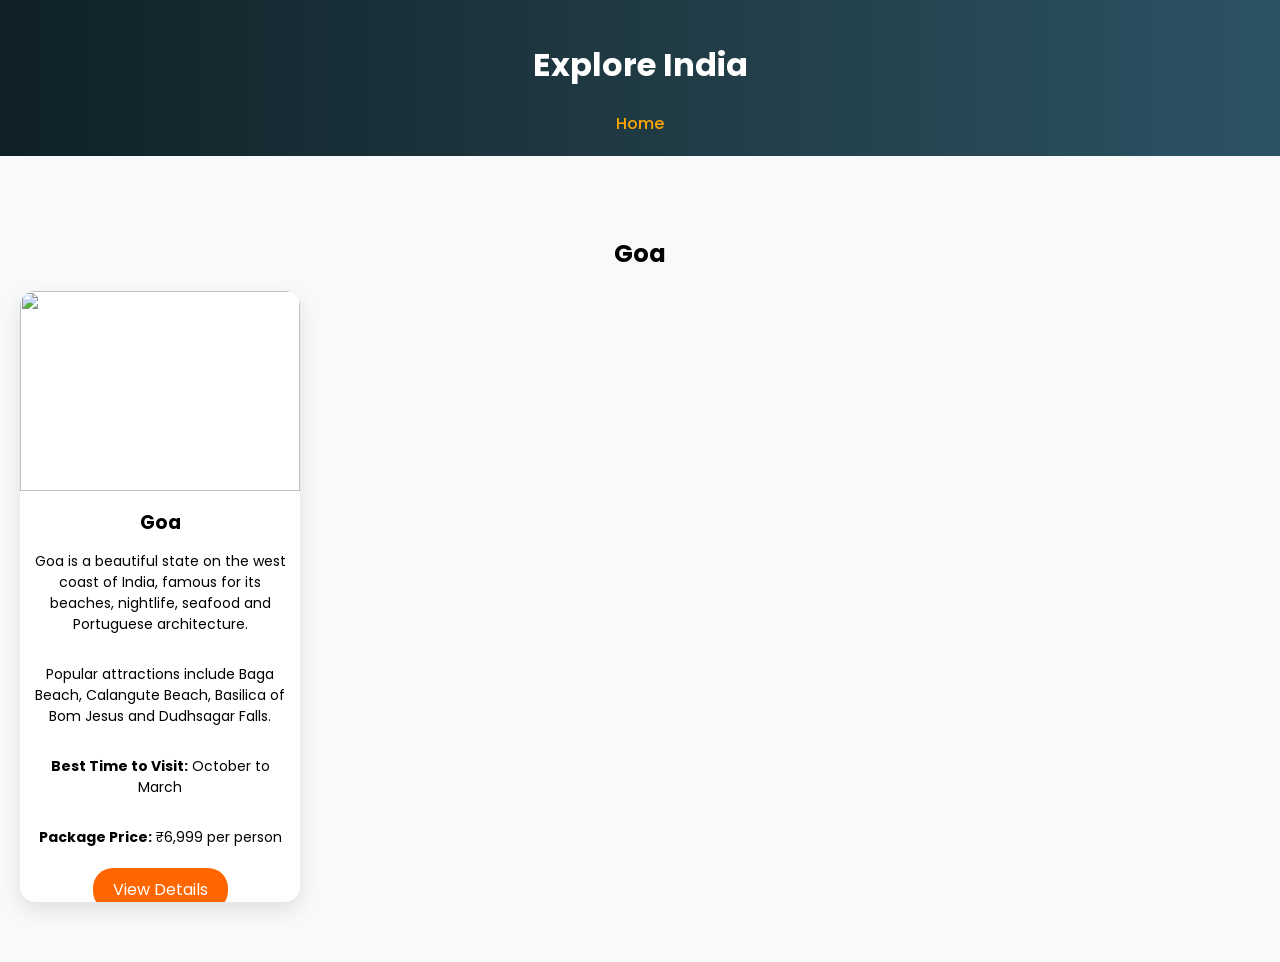
==== goa.html @ 16b7b4cb "firstcommit" ====
<!DOCTYPE html>
<html lang="en">
<head>
    <meta charset="UTF-8">
    <title>goa - Explore India</title>
    <link rel="stylesheet" href="style.css">
</head>
<body>

<header>
    <h1>Explore India</h1>
    <nav>
        <a href="index.html">Home</a>
    </nav>
</header>

<section class="place-details">
    <h1>Goa</h1>
    <div class="place-card">
    <img src="images/goa.jpg" >
    <h3>Goa</h3>
    <p>
        Goa is a beautiful state on the west coast of India,
        famous for its beaches, nightlife, seafood and Portuguese architecture.
    </p>
    <p>
        Popular attractions include Baga Beach, Calangute Beach,
        Basilica of Bom Jesus and Dudhsagar Falls.
    </p>
    <p><strong>Best Time to Visit:</strong> October to March</p>
    <p><strong>Package Price:</strong> ₹6,999 per person</p>
    <a href="goa.html" class="btn">View Details</a>
</div>
</section>
</body>
</html>
---- style.css ----
@import url('https://fonts.googleapis.com/css2?family=Poppins:wght@300;500;700&display=swap');

body {
    margin: 0;
    font-family: 'Poppins', sans-serif;
    text-align: center;
    background-color: #f8f9fa;
}

/* HEADER */
header {
    background: linear-gradient(to right, #0f2027, #203a43, #2c5364);
    color: white;
    padding: 20px;
}

nav a {
    color: orange;
    margin: 0 15px;
    text-decoration: none;
    font-weight: 500;
}

nav a:hover {
    color: yellow;
}

/* HERO */
.hero {
    height: 100vh;
    background: url("assets/backgroundimage.jpg") center/cover no-repeat;
    display: flex;
    flex-direction: column;
    justify-content: center;
    align-items: center;
    color: white;
}

/* BUTTONS */
button, .btn {
    padding: 10px 20px;
    background: #ff6600;
    color: white;
    border: none;
    border-radius: 20px;
    cursor: pointer;
    text-decoration: none;
}

button:hover, .btn:hover {
    background: #e65c00;
}
#contact textarea {
    width: 90%;
    padding: 10px;
    margin: 8px 0;
    border-radius: 8px;
    border: 1px solid #ccc;
    font-family: 'Poppins', sans-serif;
}

/* SECTIONS */
section {
    padding: 60px 20px;
}

#about, #contact {
    background: #f2f2f2;
}

/* PLACES SECTION */
.places-container {
    display: flex;
    flex-wrap: wrap;
    justify-content: center;
    gap: 20px;
}

/* UNIFIED CARD STYLE */
.card, .place-card {
    width: 280px;
    background: white;
    border-radius: 15px;
    overflow: hidden;
    box-shadow: 0 8px 20px rgba(0,0,0,0.1);
    transition: 0.3s;
}

.card:hover, .place-card:hover {
    transform: translateY(-10px);
}

.card img, .place-card img {
    width: 100%;
    height: 200px;
    object-fit: cover;
}

.card h3, .place-card h3 {
    margin: 10px 0 5px;
}

.card p, .place-card p {
    padding: 0 10px 15px;
    font-size: 14px;
}

/* FORMS */
form {
    max-width: 400px;
    margin: 20px auto;
    background: white;
    padding: 20px;
    border-radius: 15px;
    box-shadow: 0 5px 15px rgba(0,0,0,0.1);
}

form input, form select {
    width: 90%;
    padding: 10px;
    margin: 8px 0;
    border-radius: 8px;
    border: 1px solid #ccc;
}

/* FOOTER */
footer {
    background: #0f2027;
    color: white;
    padding: 15px;
}

/* POPUP BACKGROUND */
.popup {
    display: none;
    position: fixed;
    z-index: 1000;
    left: 0;
    top: 0;
    width: 100%;
    height: 100%;
    background-color: rgba(0, 0, 0, 0.6);
    justify-content: center;
    align-items: center;
}

/* POPUP BOX */
.popup-box {
    background: #fff;
    padding: 25px;
    border-radius: 10px;
    text-align: center;
    width: 300px;
}
#about {
    background: linear-gradient(to right, #f8f9fa, #e3f2fd);
}

#about ul li {
    margin: 8px 0;
    font-weight: 500;
}
#travel-booking {
    background: #ffffff;
}

#travel-booking textarea {
    width: 90%;
    padding: 10px;
    margin: 8px 0;
    border-radius: 8px;
    border: 1px solid #ccc;
    font-family: 'Poppins', sans-serif;
}
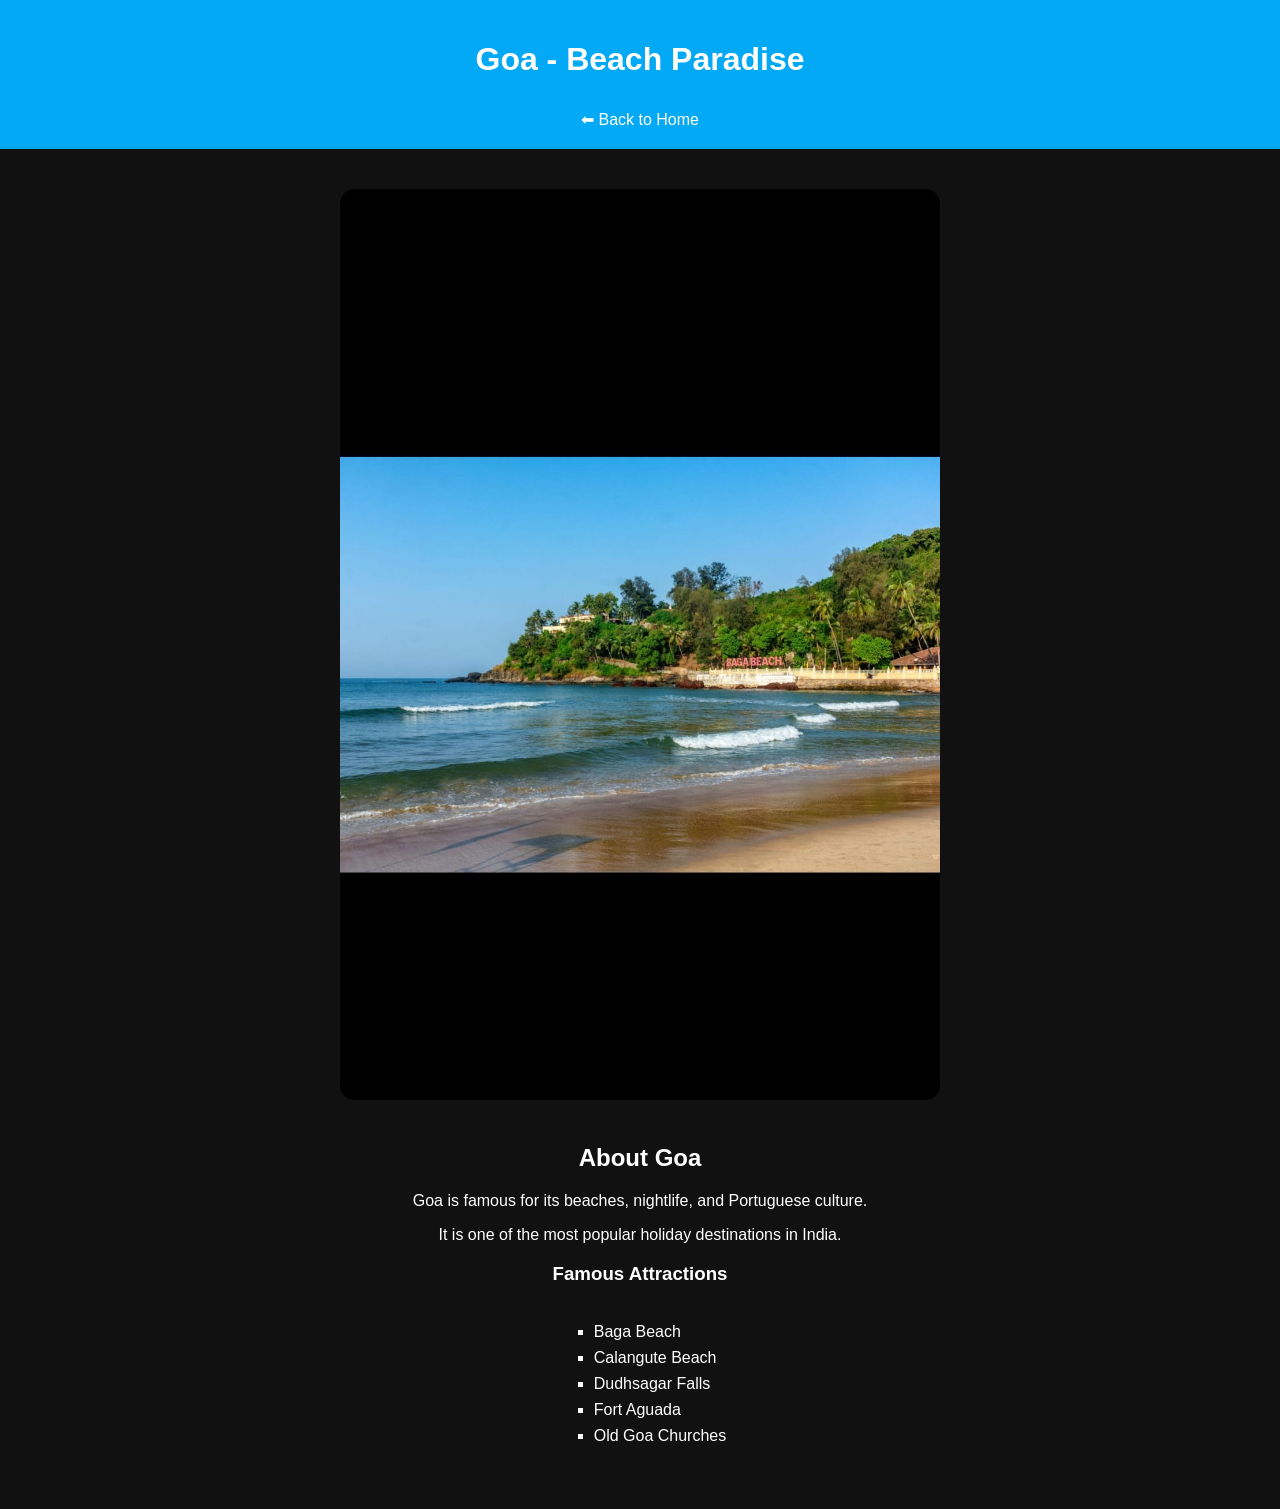
==== commit a9d297d7: "change view details,change information in places" ====
--- a/goa.html
+++ b/goa.html
@@ -1,36 +1,41 @@
 <!DOCTYPE html>
 <html lang="en">
 <head>
-    <meta charset="UTF-8">
-    <title>goa - Explore India</title>
-    <link rel="stylesheet" href="style.css">
+<meta charset="UTF-8">
+<title>Goa - Explore India</title>
+<style>
+body{margin:0;font-family:Arial;background:#111;color:white;}
+header{background:#03a9f4;padding:20px;text-align:center;}
+header a{color:white;text-decoration:none;margin-top:10px;display:inline-block;}
+.place-details{padding:40px;text-align:center;}
+.place-img{width:80%;max-width:600px;border-radius:15px;margin-bottom:20px;}
+ul{list-style:square;text-align:left;display:inline-block;margin-top:20px;}
+li{margin-bottom:8px;}
+</style>
 </head>
 <body>
 
 <header>
-    <h1>Explore India</h1>
-    <nav>
-        <a href="index.html">Home</a>
-    </nav>
+<h1>Goa - Beach Paradise</h1>
+<a href="index.html">⬅ Back to Home</a>
 </header>
 
 <section class="place-details">
-    <h1>Goa</h1>
-    <div class="place-card">
-    <img src="images/goa.jpg" >
-    <h3>Goa</h3>
-    <p>
-        Goa is a beautiful state on the west coast of India,
-        famous for its beaches, nightlife, seafood and Portuguese architecture.
-    </p>
-    <p>
-        Popular attractions include Baga Beach, Calangute Beach,
-        Basilica of Bom Jesus and Dudhsagar Falls.
-    </p>
-    <p><strong>Best Time to Visit:</strong> October to March</p>
-    <p><strong>Package Price:</strong> ₹6,999 per person</p>
-    <a href="goa.html" class="btn">View Details</a>
-</div>
+<img src="assets/goa.jpg" class="place-img">
+
+<h2>About Goa</h2>
+<p>Goa is famous for its beaches, nightlife, and Portuguese culture.</p>
+<p>It is one of the most popular holiday destinations in India.</p>
+
+<h3>Famous Attractions</h3>
+<ul>
+<li>Baga Beach</li>
+<li>Calangute Beach</li>
+<li>Dudhsagar Falls</li>
+<li>Fort Aguada</li>
+<li>Old Goa Churches</li>
+</ul>
 </section>
+
 </body>
 </html>
